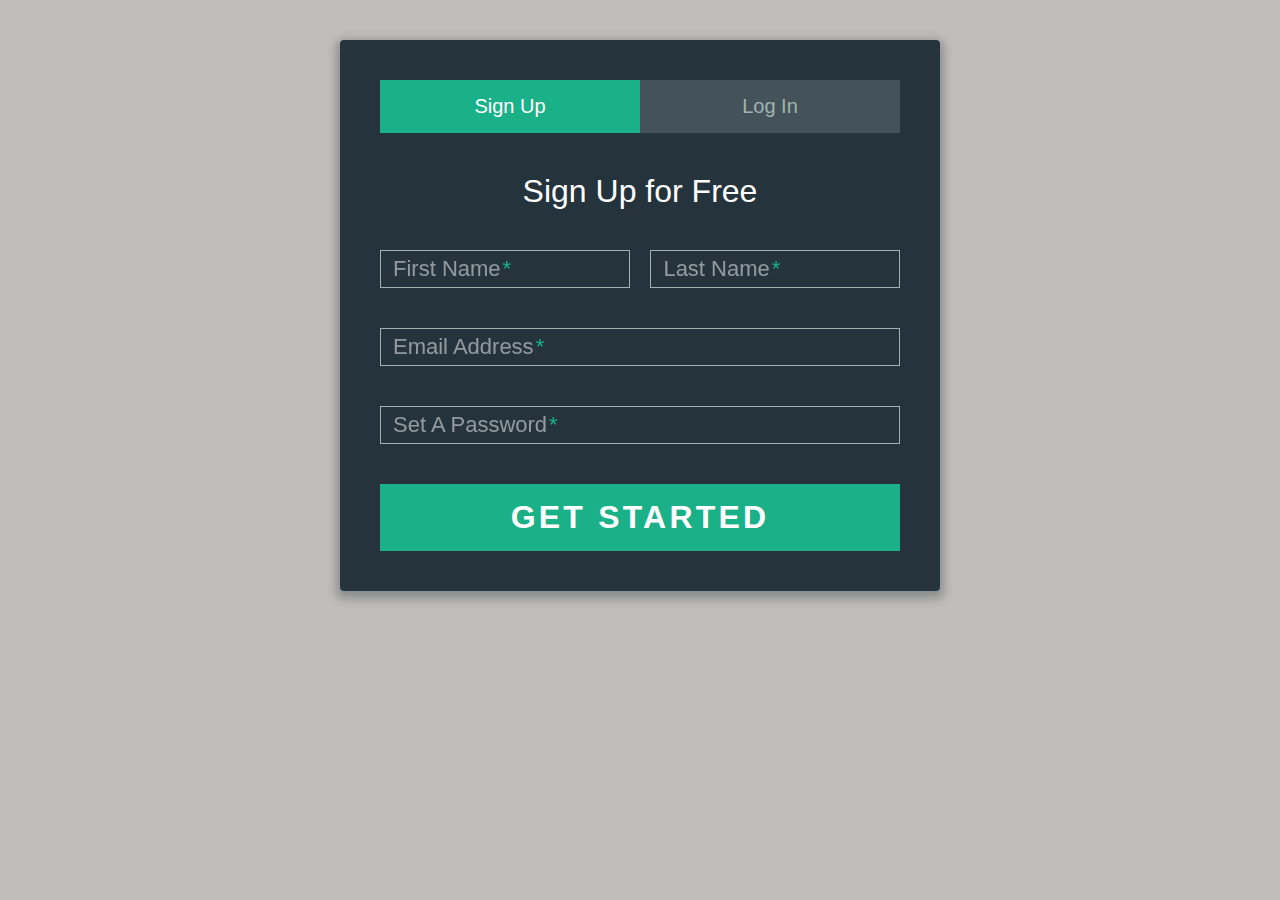
==== signup.html @ 9527aa15 "Create signup.html" ====
<!DOCTYPE html>
<html lang="en">
<head>
  <meta charset="UTF-8">
  <meta name="viewport" content="width=device-width, initial-scale=1.0">
  <title>Sign Up & Log In Form</title>
  <style>
  *, *:before, *:after {
  box-sizing: border-box;
}

html {
  overflow-y: scroll;
}

body {
  background: #c1bdba;
  font-family: 'Titillium Web', sans-serif;
}

a {
  text-decoration: none;
  color: #1ab188;
  transition: .5s ease;
}
a:hover {
  color: #179b77;
}

.form {
  background: rgba(19, 35, 47, 0.9);
  padding: 40px;
  max-width: 600px;
  margin: 40px auto;
  border-radius: 4px;
  box-shadow: 0 4px 10px 4px rgba(19, 35, 47, 0.3);
}

.tab-group {
  list-style: none;
  padding: 0;
  margin: 0 0 40px 0;
}
.tab-group:after {
  content: "";
  display: table;
  clear: both;
}
.tab-group li a {
  display: block;
  text-decoration: none;
  padding: 15px;
  background: rgba(160, 179, 176, 0.25);
  color: #a0b3b0;
  font-size: 20px;
  float: left;
  width: 50%;
  text-align: center;
  cursor: pointer;
  transition: .5s ease;
}
.tab-group li a:hover {
  background: #179b77;
  color: #ffffff;
}
.tab-group .active a {
  background: #1ab188;
  color: #ffffff;
}

.tab-content > div:last-child {
  display: none;
}

h1 {
  text-align: center;
  color: #ffffff;
  font-weight: 300;
  margin: 0 0 40px;
}

label {
  position: absolute;
  transform: translateY(6px);
  left: 13px;
  color: rgba(255, 255, 255, 0.5);
  transition: all 0.25s ease;
  -webkit-backface-visibility: hidden;
  pointer-events: none;
  font-size: 22px;
}
label .req {
  margin: 2px;
  color: #1ab188;
}

label.active {
  transform: translateY(50px);
  left: 2px;
  font-size: 14px;
}
label.active .req {
  opacity: 0;
}

label.highlight {
  color: #ffffff;
}

input, textarea {
  font-size: 22px;
  display: block;
  width: 100%;
  height: 100%;
  padding: 5px 10px;
  background: none;
  background-image: none;
  border: 1px solid #a0b3b0;
  color: #ffffff;
  border-radius: 0;
  transition: border-color .25s ease, box-shadow .25s ease;
}
input:focus, textarea:focus {
  outline: 0;
  border-color: #1ab188;
}

textarea {
  border: 2px solid #a0b3b0;
  resize: vertical;
}

.field-wrap {
  position: relative;
  margin-bottom: 40px;
}

.top-row:after {
  content: "";
  display: table;
  clear: both;
}
.top-row > div {
  float: left;
  width: 48%;
  margin-right: 4%;
}
.top-row > div:last-child {
  margin: 0;
}

.button {
  border: 0;
  outline: none;
  border-radius: 0;
  padding: 15px 0;
  font-size: 2rem;
  font-weight: 600;
  text-transform: uppercase;
  letter-spacing: .1em;
  background: #1ab188;
  color: #ffffff;
  transition: all 0.5s ease;
  -webkit-appearance: none;
}
.button:hover, .button:focus {
  background: #179b77;
}

.button-block {
  display: block;
  width: 100%;
}

.forgot {
  margin-top: -20px;
  text-align: right;
}

     
  </style>
</head>
<body>

<div class="form">
  <ul class="tab-group">
    <li class="tab active"><a href="#signup">Sign Up</a></li>
    <li class="tab"><a href="#login">Log In</a></li>
  </ul>

  <div class="tab-content">
    <div id="signup">
      <h1>Sign Up for Free</h1>

      <form action="https://formbold.com/s/oDvOy" method="post">
        <div class="top-row">
          <div class="field-wrap">
            <label>First Name<span class="req">*</span></label>
            <input type="text" name="first_name" required autocomplete="off" />
          </div>

          <div class="field-wrap">
            <label>Last Name<span class="req">*</span></label>
            <input type="text" name="last_name" required autocomplete="off"/>
          </div>
        </div>

        <div class="field-wrap">
          <label>Email Address<span class="req">*</span></label>
          <input type="email" name="email" required autocomplete="off"/>
        </div>

        <div class="field-wrap">
          <label>Set A Password<span class="req">*</span></label>
          <input type="password" name="password" required autocomplete="off"/>
        </div>

        <button type="submit" class="button button-block">Get Started</button>
      </form>
    </div>

    <div id="login">
      <h1>Welcome Back!</h1>

      <form action="https://formbold.com/s/oDvOy" method="post">
        <div class="field-wrap">
          <label>Email Address<span class="req">*</span></label>
          <input type="email" name="email" required autocomplete="off"/>
        </div>

        <div class="field-wrap">
          <label>Password<span class="req">*</span></label>
          <input type="password" name="password" required autocomplete="off"/>
        </div>

        <p class="forgot"><a href="#">Forgot Password?</a></p>

        <button type="submit" class="button button-block">Log In</button>
      </form>
    </div>
  </div><!-- tab-content -->
</div> <!-- /form -->
<script>
  $('.form').find('input, textarea').on('keyup blur focus', function (e) {
  
  var $this = $(this),
      label = $this.prev('label');

	  if (e.type === 'keyup') {
			if ($this.val() === '') {
          label.removeClass('active highlight');
        } else {
          label.addClass('active highlight');
        }
    } else if (e.type === 'blur') {
    	if( $this.val() === '' ) {
    		label.removeClass('active highlight'); 
			} else {
		    label.removeClass('highlight');   
			}   
    } else if (e.type === 'focus') {
      
      if( $this.val() === '' ) {
    		label.removeClass('highlight'); 
			} 
      else if( $this.val() !== '' ) {
		    label.addClass('highlight');
			}
    }

});

$('.tab a').on('click', function (e) {
  
  e.preventDefault();
  
  $(this).parent().addClass('active');
  $(this).parent().siblings().removeClass('active');
  
  target = $(this).attr('href');

  $('.tab-content > div').not(target).hide();
  
  $(target).fadeIn(600);
  
});
</script>
</body>
</html>
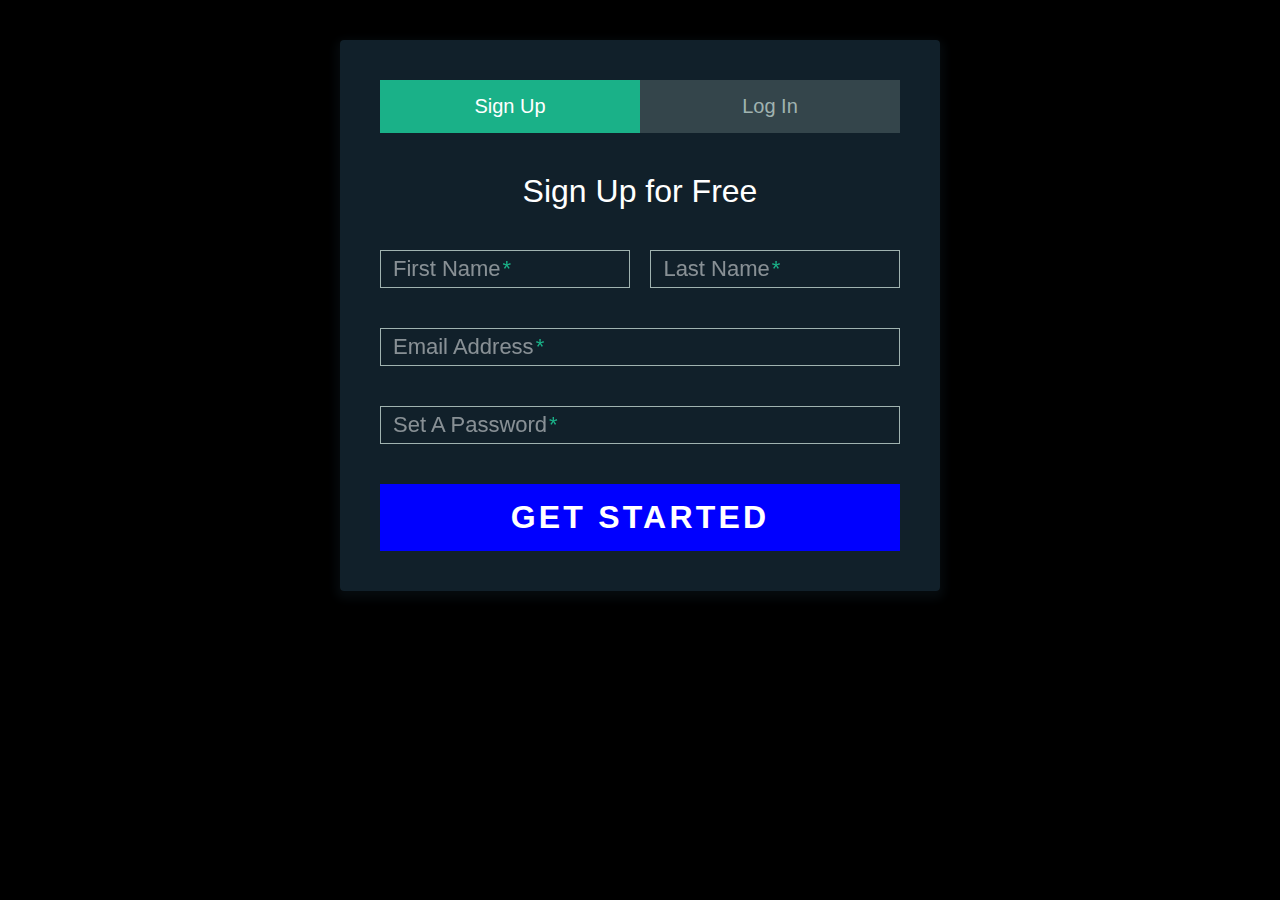
==== commit ad87eff9: "Update signup.html" ====
--- a/signup.html
+++ b/signup.html
@@ -1,289 +1,320 @@
 <!DOCTYPE html>
 <html lang="en">
+
 <head>
   <meta charset="UTF-8">
   <meta name="viewport" content="width=device-width, initial-scale=1.0">
   <title>Sign Up & Log In Form</title>
+  <link rel="manifest" href="manifest.json">
   <style>
-  *, *:before, *:after {
-  box-sizing: border-box;
-}
-
-html {
-  overflow-y: scroll;
-}
-
-body {
-  background: #c1bdba;
-  font-family: 'Titillium Web', sans-serif;
-}
-
-a {
-  text-decoration: none;
-  color: #1ab188;
-  transition: .5s ease;
-}
-a:hover {
-  color: #179b77;
-}
-
-.form {
-  background: rgba(19, 35, 47, 0.9);
-  padding: 40px;
-  max-width: 600px;
-  margin: 40px auto;
-  border-radius: 4px;
-  box-shadow: 0 4px 10px 4px rgba(19, 35, 47, 0.3);
-}
-
-.tab-group {
-  list-style: none;
-  padding: 0;
-  margin: 0 0 40px 0;
-}
-.tab-group:after {
-  content: "";
-  display: table;
-  clear: both;
-}
-.tab-group li a {
-  display: block;
-  text-decoration: none;
-  padding: 15px;
-  background: rgba(160, 179, 176, 0.25);
-  color: #a0b3b0;
-  font-size: 20px;
-  float: left;
-  width: 50%;
-  text-align: center;
-  cursor: pointer;
-  transition: .5s ease;
-}
-.tab-group li a:hover {
-  background: #179b77;
-  color: #ffffff;
-}
-.tab-group .active a {
-  background: #1ab188;
-  color: #ffffff;
-}
-
-.tab-content > div:last-child {
-  display: none;
-}
-
-h1 {
-  text-align: center;
-  color: #ffffff;
-  font-weight: 300;
-  margin: 0 0 40px;
-}
-
-label {
-  position: absolute;
-  transform: translateY(6px);
-  left: 13px;
-  color: rgba(255, 255, 255, 0.5);
-  transition: all 0.25s ease;
-  -webkit-backface-visibility: hidden;
-  pointer-events: none;
-  font-size: 22px;
-}
-label .req {
-  margin: 2px;
-  color: #1ab188;
-}
-
-label.active {
-  transform: translateY(50px);
-  left: 2px;
-  font-size: 14px;
-}
-label.active .req {
-  opacity: 0;
-}
-
-label.highlight {
-  color: #ffffff;
-}
-
-input, textarea {
-  font-size: 22px;
-  display: block;
-  width: 100%;
-  height: 100%;
-  padding: 5px 10px;
-  background: none;
-  background-image: none;
-  border: 1px solid #a0b3b0;
-  color: #ffffff;
-  border-radius: 0;
-  transition: border-color .25s ease, box-shadow .25s ease;
-}
-input:focus, textarea:focus {
-  outline: 0;
-  border-color: #1ab188;
-}
-
-textarea {
-  border: 2px solid #a0b3b0;
-  resize: vertical;
-}
-
-.field-wrap {
-  position: relative;
-  margin-bottom: 40px;
-}
-
-.top-row:after {
-  content: "";
-  display: table;
-  clear: both;
-}
-.top-row > div {
-  float: left;
-  width: 48%;
-  margin-right: 4%;
-}
-.top-row > div:last-child {
-  margin: 0;
-}
-
-.button {
-  border: 0;
-  outline: none;
-  border-radius: 0;
-  padding: 15px 0;
-  font-size: 2rem;
-  font-weight: 600;
-  text-transform: uppercase;
-  letter-spacing: .1em;
-  background: #1ab188;
-  color: #ffffff;
-  transition: all 0.5s ease;
-  -webkit-appearance: none;
-}
-.button:hover, .button:focus {
-  background: #179b77;
-}
-
-.button-block {
-  display: block;
-  width: 100%;
-}
-
-.forgot {
-  margin-top: -20px;
-  text-align: right;
-}
-
-     
+    *,
+    *:before,
+    *:after {
+      box-sizing: border-box;
+    }
+
+    html {
+      overflow-y: scroll;
+    }
+
+    body {
+      background: #000;
+      font-family: 'Titillium Web', sans-serif;
+    }
+
+    a {
+      text-decoration: none;
+      color: #00f;
+      transition: .5s ease;
+    }
+
+    a:hover {
+      color: #66f;
+    }
+
+    .form {
+      background: rgba(19, 35, 47, 0.9);
+      padding: 40px;
+      max-width: 600px;
+      margin: 40px auto;
+      border-radius: 4px;
+      box-shadow: 0 4px 10px 4px rgba(19, 35, 47, 0.3);
+    }
+
+    .tab-group {
+      list-style: none;
+      padding: 0;
+      margin: 0 0 40px 0;
+    }
+
+    .tab-group:after {
+      content: "";
+      display: table;
+      clear: both;
+    }
+
+    .tab-group li a {
+      display: block;
+      text-decoration: none;
+      padding: 15px;
+      background: rgba(160, 179, 176, 0.25);
+      color: #a0b3b0;
+      font-size: 20px;
+      float: left;
+      width: 50%;
+      text-align: center;
+      cursor: pointer;
+      transition: .5s ease;
+    }
+
+    .tab-group li a:hover {
+      background: #00f;
+      color: #fff;
+    }
+
+    .tab-group .active a {
+      background: #1ab188;
+      color: #fff;
+    }
+
+    .tab-content>div:last-child {
+      display: none;
+    }
+
+    h1 {
+      text-align: center;
+      color: #fff;
+      font-weight: 300;
+      margin: 0 0 40px;
+    }
+
+    label {
+      position: absolute;
+      transform: translateY(6px);
+      left: 13px;
+      color: rgba(255, 255, 255, 0.5);
+      transition: all 0.25s ease;
+      -webkit-backface-visibility: hidden;
+      pointer-events: none;
+      font-size: 22px;
+    }
+
+    label .req {
+      margin: 2px;
+      color: #1ab188;
+    }
+
+    label.active {
+      transform: translateY(50px);
+      left: 2px;
+      font-size: 14px;
+    }
+
+    label.active .req {
+      opacity: 0;
+    }
+
+    label.highlight {
+      color: #fff;
+    }
+
+    input,
+    textarea {
+      font-size: 22px;
+      display: block;
+      width: 100%;
+      height: 100%;
+      padding: 5px 10px;
+      background: none;
+      background-image: none;
+      border: 1px solid #a0b3b0;
+      color: #fff;
+      border-radius: 0;
+      transition: border-color .25s ease, box-shadow .25s ease;
+    }
+
+    input:focus,
+    textarea:focus {
+      outline: 0;
+      border-color: #1ab188;
+    }
+
+    textarea {
+      border: 2px solid #a0b3b0;
+      resize: vertical;
+    }
+
+    .field-wrap {
+      position: relative;
+      margin-bottom: 40px;
+    }
+
+    .top-row:after {
+      content: "";
+      display: table;
+      clear: both;
+    }
+
+    .top-row>div {
+      float: left;
+      width: 48%;
+      margin-right: 4%;
+    }
+
+    .top-row>div:last-child {
+      margin: 0;
+    }
+
+    .button {
+      border: 0;
+      outline: none;
+      border-radius: 0;
+      padding: 15px 0;
+      font-size: 2rem;
+      font-weight: 600;
+      text-transform: uppercase;
+      letter-spacing: .1em;
+      background: #00f;
+      color: #fff;
+      transition: all 0.5s ease;
+      -webkit-appearance: none;
+    }
+
+    .button:hover,
+    .button:focus {
+      background: #66f;
+    }
+
+    .button-block {
+      display: block;
+      width: 100%;
+    }
+
+    .forgot {
+      margin-top: -20px;
+      text-align: right;
+    }
   </style>
 </head>
+
 <body>
 
-<div class="form">
-  <ul class="tab-group">
-    <li class="tab active"><a href="#signup">Sign Up</a></li>
-    <li class="tab"><a href="#login">Log In</a></li>
-  </ul>
-
-  <div class="tab-content">
-    <div id="signup">
-      <h1>Sign Up for Free</h1>
-
-      <form action="https://formbold.com/s/oDvOy" method="post">
-        <div class="top-row">
+  <div class="form">
+    <ul class="tab-group">
+      <li class="tab active"><a href="#signup">Sign Up</a></li>
+      <li class="tab"><a href="#login">Log In</a></li>
+    </ul>
+
+    <div class="tab-content">
+      <div id="signup">
+        <h1>Sign Up for Free</h1>
+
+        <form action="https://formbold.com/s/oDvOy" method="post">
+          <div class="top-row">
+            <div class="field-wrap">
+              <label>First Name<span class="req">*</span></label>
+              <input type="text" name="first_name" required autocomplete="off" />
+            </div>
+
+            <div class="field-wrap">
+              <label>Last Name<span class="req">*</span></label>
+              <input type="text" name="last_name" required autocomplete="off" />
+            </div>
+          </div>
+
           <div class="field-wrap">
-            <label>First Name<span class="req">*</span></label>
-            <input type="text" name="first_name" required autocomplete="off" />
+            <label>Email Address<span class="req">*</span></label>
+            <input type="email" name="email" required autocomplete="off" />
           </div>
 
           <div class="field-wrap">
-            <label>Last Name<span class="req">*</span></label>
-            <input type="text" name="last_name" required autocomplete="off"/>
-          </div>
-        </div>
-
-        <div class="field-wrap">
-          <label>Email Address<span class="req">*</span></label>
-          <input type="email" name="email" required autocomplete="off"/>
-        </div>
-
-        <div class="field-wrap">
-          <label>Set A Password<span class="req">*</span></label>
-          <input type="password" name="password" required autocomplete="off"/>
-        </div>
-
-        <button type="submit" class="button button-block">Get Started</button>
-      </form>
+            <label>Set A Password<span class="req">*</span></label>
+            <input type="password" name="password" required autocomplete="off" />
+          </div>
+
+          <button type="submit" class="button button-block">Get Started</button>
+        </form>
+      </div>
+
+      <div id="login">
+        <h1>Welcome Back!</h1>
+
+        <form action="https://formbold.com/s/oDvOy" method="post">
+          <div class="field-wrap">
+            <label>Email Address<span class="req">*</span></label>
+            <input type="email" name="email" required autocomplete="off" />
+          </div>
+
+          <div class="field-wrap">
+            <label>Password<span class="req">*</span></label>
+            <input type="password" name="password" required autocomplete="off" />
+          </div>
+
+          <p class="forgot"><a href="#">Forgot Password?</a></p>
+
+          <button type="submit" class="button button-block">Log In</button>
+        </form>
+      </div>
     </div>
-
-    <div id="login">
-      <h1>Welcome Back!</h1>
-
-      <form action="https://formbold.com/s/oDvOy" method="post">
-        <div class="field-wrap">
-          <label>Email Address<span class="req">*</span></label>
-          <input type="email" name="email" required autocomplete="off"/>
-        </div>
-
-        <div class="field-wrap">
-          <label>Password<span class="req">*</span></label>
-          <input type="password" name="password" required autocomplete="off"/>
-        </div>
-
-        <p class="forgot"><a href="#">Forgot Password?</a></p>
-
-        <button type="submit" class="button button-block">Log In</button>
-      </form>
-    </div>
-  </div><!-- tab-content -->
-</div> <!-- /form -->
-<script>
-  $('.form').find('input, textarea').on('keyup blur focus', function (e) {
-  
-  var $this = $(this),
-      label = $this.prev('label');
-
-	  if (e.type === 'keyup') {
-			if ($this.val() === '') {
+    <!-- tab-content -->
+  </div>
+  <!-- /form -->
+  <script>
+    $('.form').find('input, textarea').on('keyup blur focus', function (e) {
+
+      var $this = $(this),
+        label = $this.prev('label');
+
+      if (e.type === 'keyup') {
+        if ($this.val() === '') {
           label.removeClass('active highlight');
         } else {
           label.addClass('active highlight');
         }
-    } else if (e.type === 'blur') {
-    	if( $this.val() === '' ) {
-    		label.removeClass('active highlight'); 
-			} else {
-		    label.removeClass('highlight');   
-			}   
-    } else if (e.type === 'focus') {
-      
-      if( $this.val() === '' ) {
-    		label.removeClass('highlight'); 
-			} 
-      else if( $this.val() !== '' ) {
-		    label.addClass('highlight');
-			}
-    }
-
-});
-
-$('.tab a').on('click', function (e) {
-  
-  e.preventDefault();
-  
-  $(this).parent().addClass('active');
-  $(this).parent().siblings().removeClass('active');
-  
-  target = $(this).attr('href');
-
-  $('.tab-content > div').not(target).hide();
-  
-  $(target).fadeIn(600);
-  
-});
-</script>
+      } else if (e.type === 'blur') {
+        if ($this.val() === '') {
+          label.removeClass('active highlight');
+        } else {
+          label.removeClass('highlight');
+        }
+      } else if (e.type === 'focus') {
+
+        if ($this.val() === '') {
+          label.removeClass('highlight');
+        } else if ($this.val() !== '') {
+          label.addClass('highlight');
+        }
+      }
+
+    });
+
+    $('.tab a').on('click', function (e) {
+
+      e.preventDefault();
+
+      $(this).parent().addClass('active');
+      $(this).parent().siblings().removeClass('active');
+
+      target = $(this).attr('href');
+
+      $('.tab-content > div').not(target).hide();
+
+      $(target).fadeIn(600);
+
+    });
+  </script>
+  <script>
+    if ('serviceWorker' in navigator) {
+      window.addEventListener('load', function () {
+        navigator.serviceWorker.register('/service-worker.js').then(function (registration) {
+          console.log('ServiceWorker registration successful with scope: ', registration.scope);
+        }, function (err) {
+          console.log('ServiceWorker registration failed: ', err);
+        });
+      });
+    }
+  </script>
+  <script src="service-worker.js"></script>
 </body>
+
 </html>
